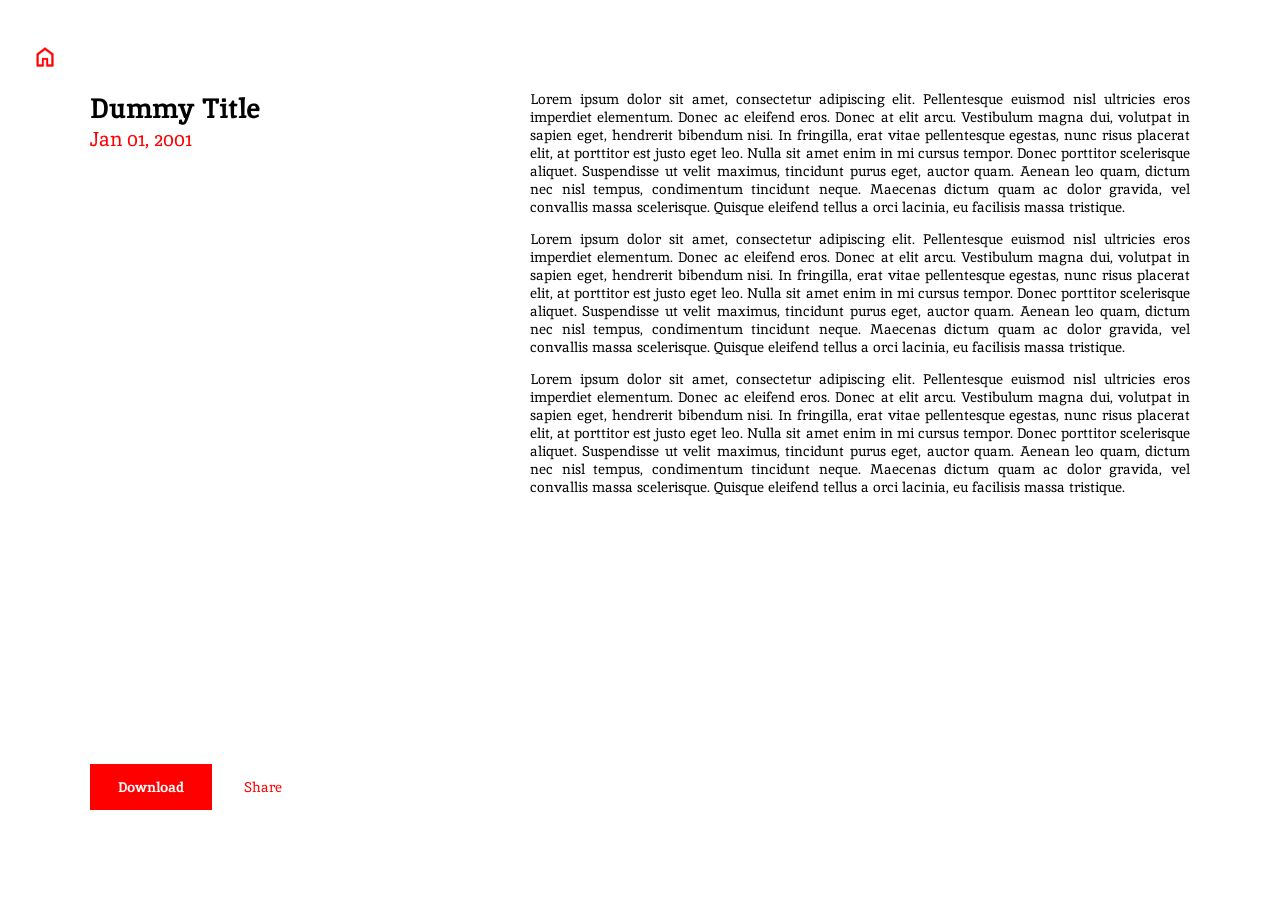
==== article.html @ f85720d9 "Dynamic article rendering" ====
<!--    
MIT License

Copyright (c) 2026 Caleb North

Permission is hereby granted, free of charge, to any person obtaining a copy
of this software and associated documentation files (the "Software"), to deal
in the Software without restriction, including without limitation the rights
to use, copy, modify, merge, publish, distribute, sublicense, and/or sell
copies of the Software, and to permit persons to whom the Software is
furnished to do so, subject to the following conditions:

The above copyright notice and this permission notice shall be included in all
copies or substantial portions of the Software.

THE SOFTWARE IS PROVIDED "AS IS", WITHOUT WARRANTY OF ANY KIND, EXPRESS OR
IMPLIED, INCLUDING BUT NOT LIMITED TO THE WARRANTIES OF MERCHANTABILITY,
FITNESS FOR A PARTICULAR PURPOSE AND NONINFRINGEMENT. IN NO EVENT SHALL THE
AUTHORS OR COPYRIGHT HOLDERS BE LIABLE FOR ANY CLAIM, DAMAGES OR OTHER
LIABILITY, WHETHER IN AN ACTION OF CONTRACT, TORT OR OTHERWISE, ARISING FROM,
OUT OF OR IN CONNECTION WITH THE SOFTWARE OR THE USE OR OTHER DEALINGS IN THE
SOFTWARE.
-->


<!DOCTYPE html>
<html>
    <head>
        <link rel="icon" type="image/png" href="/img/logos/favicon.png">

        <!-- Load Python tools -->
        <link rel="stylesheet" href="https://pyscript.net/releases/2026.7.3/core.css" />
        <script type="module" src="https://pyscript.net/releases/2026.7.3/core.js"></script>
        
        <!-- Font Links -->
        <link rel="preconnect" href="https://fonts.googleapis.com">
        <link rel="preconnect" href="https://fonts.gstatic.com" crossorigin>
        <link href="https://fonts.googleapis.com/css2?family=Grenze+Gotisch:wght@100..900&family=Inika:wght@400;700&family=Uncial+Antiqua&display=swap" rel="stylesheet">

        <!-- CSS Links -->
        <link type="text/css" rel="stylesheet" href="css/global.css">
        <link type="text/css" rel="stylesheet" href="css/article.css">
    </head>
    
    <body>

        <div id="body-content">
            
            <!-- Back Button -->
            <a href="index.html" id="back-button">
                <img src="img/icons/home.png">
            </a>

            <!-- Article overview and buttons -->
            <div id="article-overview">

                <div id="article-overview-heading">
                    <h1 id="article-title">Lorem Ipsum</h1>
                    <p id="article-subtitle">Jan 01 1970</p>
                </div>
                
                <div id="article-overview-buttons">
                    <button id="article-download">Download</button>
                    <button id="article-share">Share</button>
                </div>

            </div>


            <!-- Article content -->
            <div id="article-content">

                <!-- Template -->
                <template id="article-content-paragraphs-template">
                    <div id="article-content-paragraphs">                
                        <p>Lorem Ipsum</p>
                    </div>
                </template>
                <!-------------->

            </div>


        </div>

    </body>

    <script src="js/global.js"></script>
    <script src="js/article.js"></script>

</html>
---- css/global.css ----
*
{
    /* Global Variables */
    --site-padding:         10vh;

    --animation-time:       333ms;
    --icon-size:            24px;

    --h1-title-font-size:   28px;
    --h3-title-font-size:   20px;
    --p-text-font-size:     14px;

    /* Initial force, to be overwritten later */
    margin:     0px !important;
    padding:    0px !important;
    border:     0px !important;

    /* Font Stuff */
    font-family: "Inika", serif;
    font-weight: 400;
    font-style: normal;

    /* Universal Decoration */
    transition: border-color var(--animation-time);
}

body
{
    overflow: hidden;
}
---- css/article.css ----
/* 
MIT License

Copyright (c) 2026 Caleb North

Permission is hereby granted, free of charge, to any person obtaining a copy
of this software and associated documentation files (the "Software"), to deal
in the Software without restriction, including without limitation the rights
to use, copy, modify, merge, publish, distribute, sublicense, and/or sell
copies of the Software, and to permit persons to whom the Software is
furnished to do so, subject to the following conditions:

The above copyright notice and this permission notice shall be included in all
copies or substantial portions of the Software.

THE SOFTWARE IS PROVIDED "AS IS", WITHOUT WARRANTY OF ANY KIND, EXPRESS OR
IMPLIED, INCLUDING BUT NOT LIMITED TO THE WARRANTIES OF MERCHANTABILITY,
FITNESS FOR A PARTICULAR PURPOSE AND NONINFRINGEMENT. IN NO EVENT SHALL THE
AUTHORS OR COPYRIGHT HOLDERS BE LIABLE FOR ANY CLAIM, DAMAGES OR OTHER
LIABILITY, WHETHER IN AN ACTION OF CONTRACT, TORT OR OTHERWISE, ARISING FROM,
OUT OF OR IN CONNECTION WITH THE SOFTWARE OR THE USE OR OTHER DEALINGS IN THE
SOFTWARE.
*/


/* ************* */
/* Document Wide */
/* ************* */


*
{
    --article-paragraph-distance: 2vh;
    font-size: var(--p-text-font-size);
}

body
{
    overflow-y: scroll !important;
}

#body-content
{
    /* Position and Sizing */
    position: absolute;
    width: 100vw;
    height: max-content;

    padding: var(--site-padding) !important;
    box-sizing: border-box;

    /* Children */
    display: flex;
    flex-direction: row;
    justify-content: center;
    align-items: flex-start;
}


/* *********** */
/* Back Button */
/* *********** */


#back-button
{
    /* Position and Sizing */
    position: fixed;
    top: calc(var(--site-padding) / 2);
    left: calc((var(--site-padding) / 2) - (var(--icon-size)  / 2));


    /* Decoration */
    cursor: pointer;
}
#back-button img 
{
    height: var(--icon-size);
}


/* ******** */
/* Overview */
/* ******** */


#article-overview
{
    /* Position and Sizing */
    position: sticky;
    top: var(--site-padding);
    left: var(--site-padding);

    width: 40vw;
    height: calc(100vh - (var(--site-padding) * 2));

    /* Children */
    display: flex;
    flex-direction: column;
    justify-content: space-between;
    align-items: left;
}

#article-title
{
    font-size: var(--h1-title-font-size);
    font-weight: 600;
}
#article-subtitle
{
    font-size: var(--h3-title-font-size);
    color: red;
}

#article-overview-buttons *
{
    cursor: pointer;
}
#article-download
{
    /* Position and Sizing */
    padding: var(--p-text-font-size) calc(var(--p-text-font-size) * 2) !important;
    margin-right: calc(var(--p-text-font-size) * 2) !important;

    /* Decoration */
    color: white;
    background-color: red;
    font-weight: 600;
}
#article-share
{
    /* Decoration */
    color: red;
    background-color: transparent;
}


/* ******* */
/* Content */
/* ******* */


#article-content
{
    /* Position and Sizing */
    position: relative;
    width: 60vw;
    box-sizing: content-box;
}

#article-content-paragraphs p
{
    /* Position and Sizing */
    margin-bottom: var(--p-text-font-size) !important;

    /* Decoration */
    text-align: justify;
    text-justify: newspaper;
}

/********************/
/* MOBILE OVERRIDES */
/********************/





@media screen and (aspect-ratio < 1.2) {
   
    html[data-platform="mobile"] *
    {
        --h1-title-font-size:   64px !important;
        --h3-title-font-size:   40px !important;
        --p-text-font-size:     28px !important;
    }

    /* Document Wide */
    #body-content
    {
        /* Children */
        flex-direction: column;
        justify-content: flex-start;
        align-items: flex-start;
    }

    /* Overview */
    #article-overview
    {
        /* Position and Sizing */
        display: contents;

        position: relative;
        width: 100%;
        height: min-content;

        top: 0 !important;
        left: 0 !important;

        /* Children */
        flex-direction: column;
        justify-content: space-between;
        align-items: center;


        overflow:visible !important;
    }
    #article-overview-heading
    {
        /* Position and Sizing */
        position: relative;
        width: 100%;
        height: min-content;

        /* Children */
        display: flex;
        flex-direction: column;
        justify-content: left;
        box-sizing: border-box;
    }
    #article-overview-buttons
    {
        /* Position and Sizing */
        position: sticky;
        width: 100%;
        top: 0px;

        padding: calc((var(--site-padding) / 2) - (var(--icon-size) / 2)) 0px !important;

        /* Decoration */
        background-color: white !important;
        z-index: 999;

        /* Children */
        display: flex;
        flex-direction: row;
        justify-content: left;
        box-sizing: border-box;
    }
    #article-download
    {
        margin-right: calc(var(--p-text-font-size) * 2) !important;
        margin-left: 0px !important;
    }

    /* Content */
    #article-content
    {
        /* Position and Sizing */
        position: relative;
        width: 100%;
    }

}
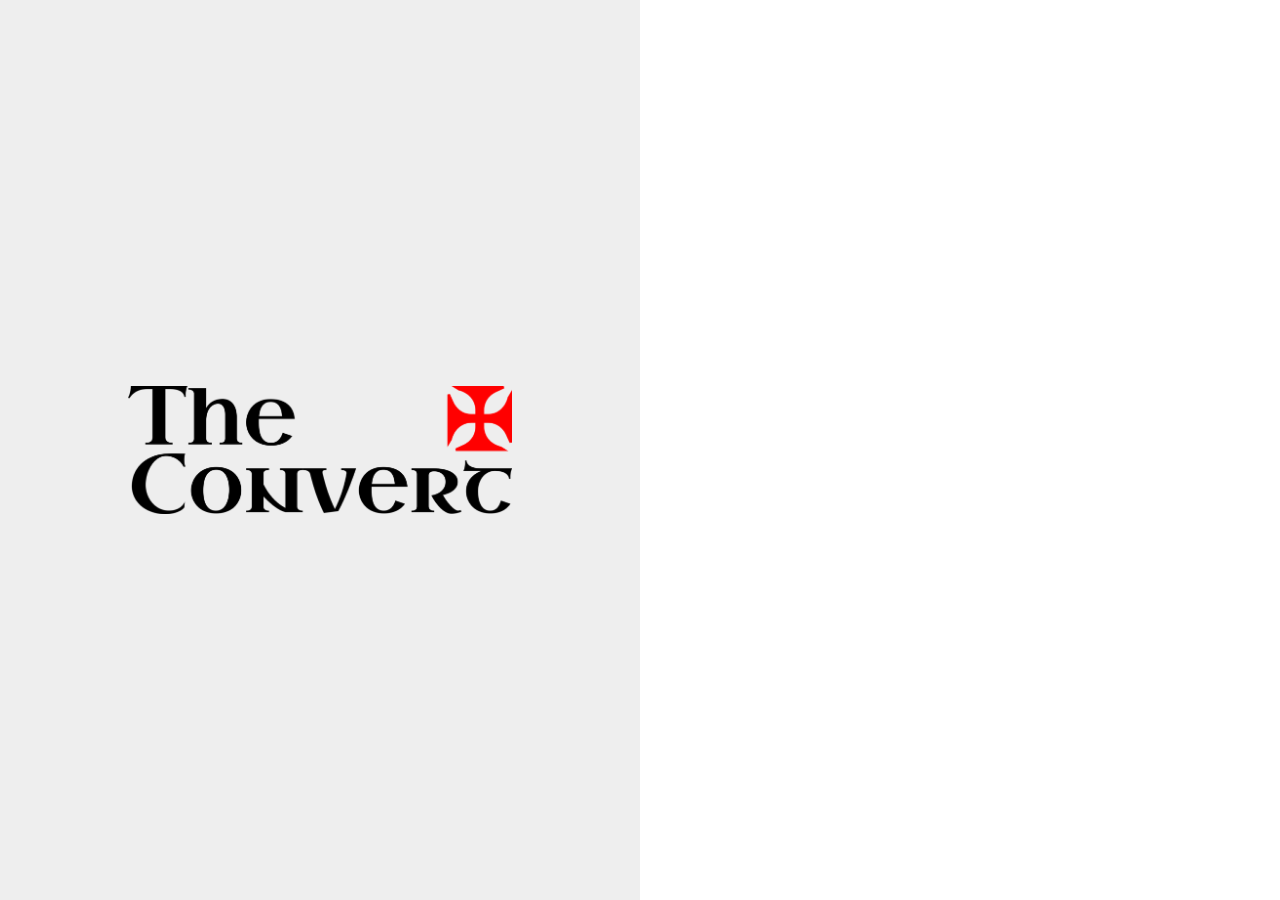
==== commit 845b0333: "Changed article home redirect" ====
--- a/article.html
+++ b/article.html
@@ -47,7 +47,7 @@
         <div id="body-content">
             
             <!-- Back Button -->
-            <a href="index.html" id="back-button">
+            <a href="/" id="back-button">
                 <img src="img/icons/home.png">
             </a>
 
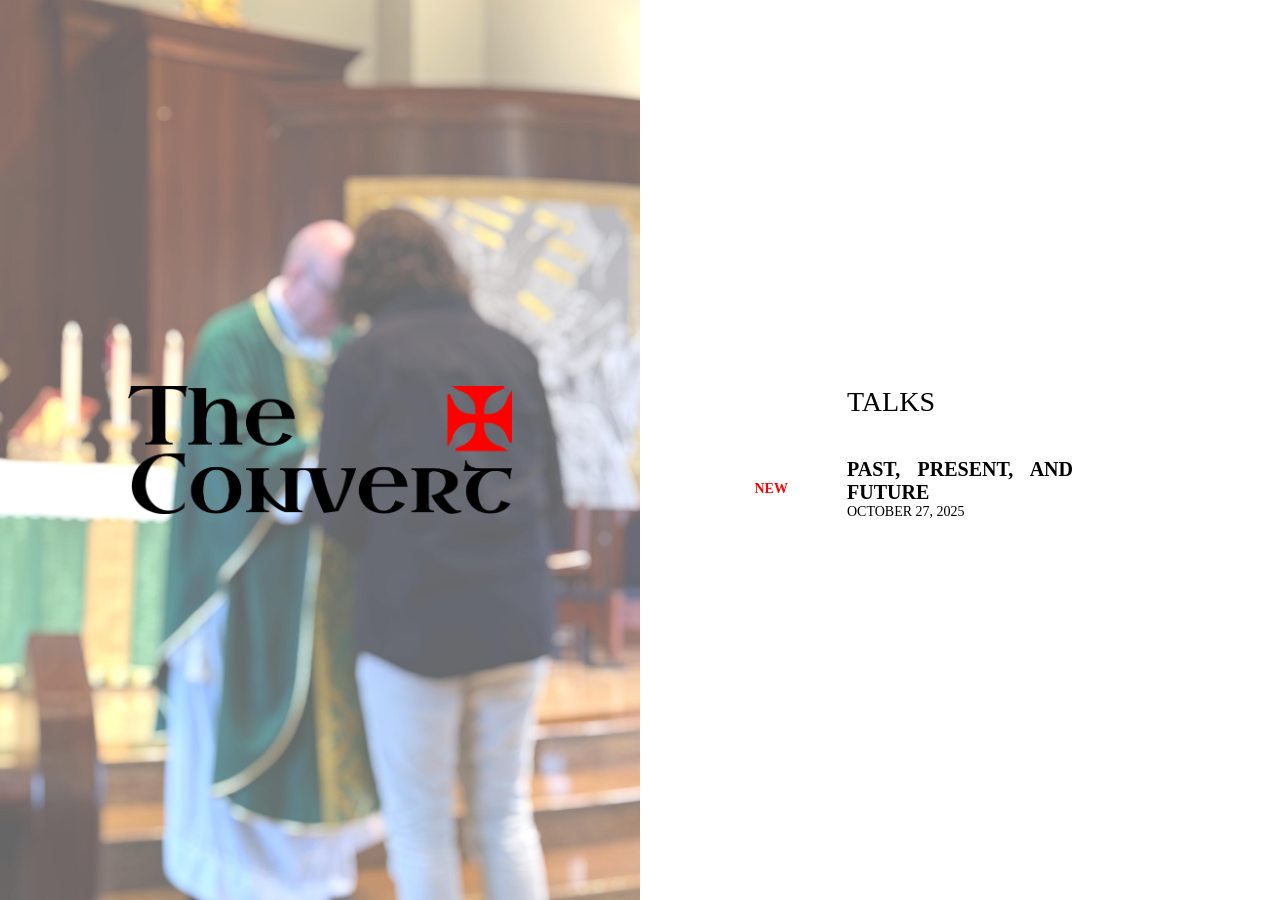
==== commit 490aec8f: "Added article, reworked article" ====
--- a/article.html
+++ b/article.html
@@ -71,9 +71,9 @@
             <div id="article-content">
 
                 <!-- Template -->
-                <template id="article-content-paragraphs-template">
-                    <div id="article-content-paragraphs">                
-                        <p>Lorem Ipsum</p>
+                <template id="article-paragraph-template">
+                    <div class="article-paragraph">
+                        
                     </div>
                 </template>
                 <!-------------->
--- a/css/article.css
+++ b/css/article.css
@@ -145,10 +145,11 @@
     /* Position and Sizing */
     position: relative;
     width: 60vw;
+    height: min-content;
     box-sizing: content-box;
 }
 
-#article-content-paragraphs p
+.article-paragraph
 {
     /* Position and Sizing */
     margin-bottom: var(--p-text-font-size) !important;
@@ -156,6 +157,11 @@
     /* Decoration */
     text-align: justify;
     text-justify: newspaper;
+}
+
+.article-paragraph:has(.indent)
+{
+    margin-left: var(--p-text-font-size) !important;
 }
 
 /********************/
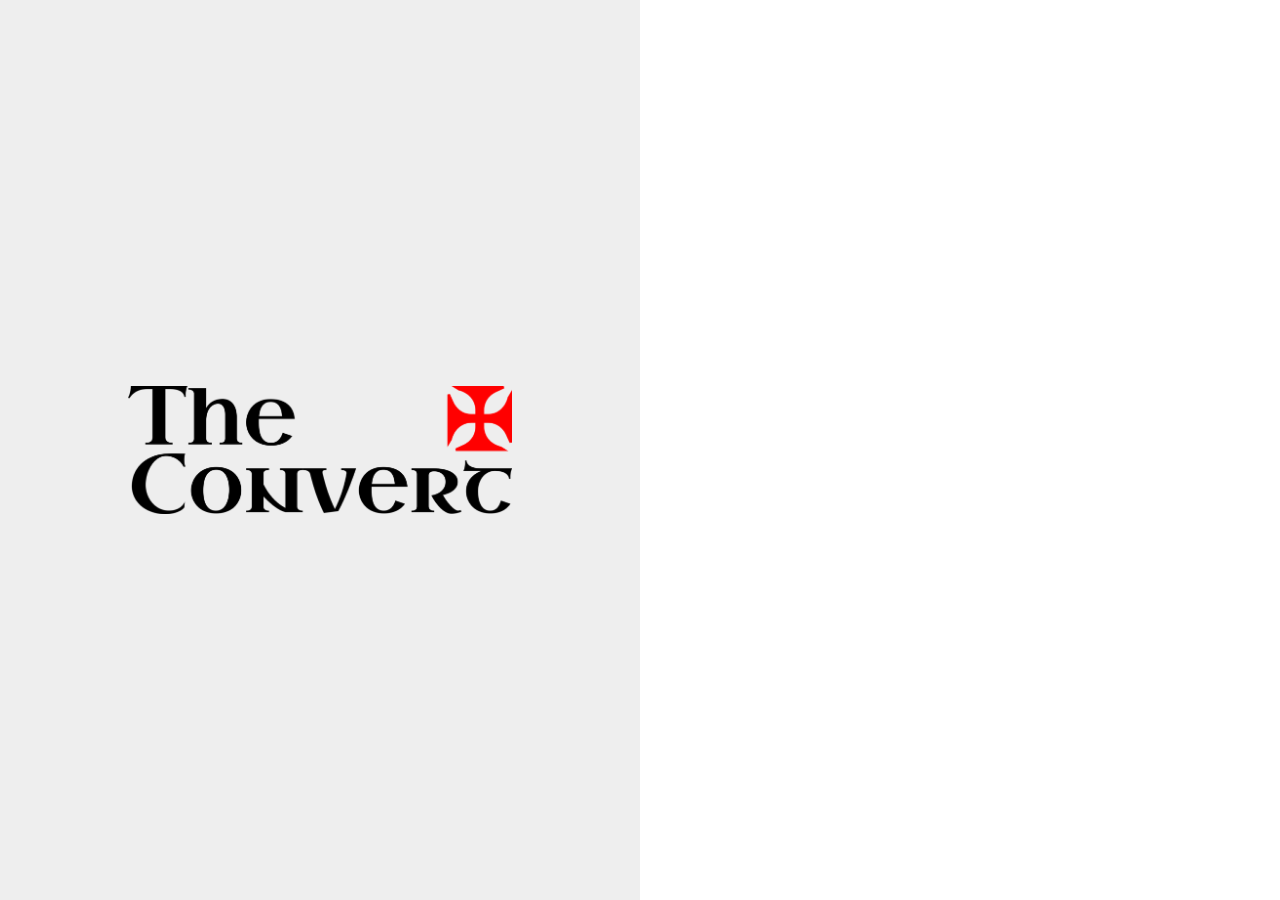
==== commit 53526c0a: "Article loading restructured" ====
--- a/article.html
+++ b/article.html
@@ -27,10 +27,7 @@
 <html>
     <head>
         <link rel="icon" type="image/png" href="/img/logos/favicon.png">
-
-        <!-- Load Python tools -->
-        <link rel="stylesheet" href="https://pyscript.net/releases/2026.7.3/core.css" />
-        <script type="module" src="https://pyscript.net/releases/2026.7.3/core.js"></script>
+        <title>The Convert / Article</title>
         
         <!-- Font Links -->
         <link rel="preconnect" href="https://fonts.googleapis.com">
@@ -73,7 +70,7 @@
                 <!-- Template -->
                 <template id="article-paragraph-template">
                     <div class="article-paragraph">
-                        
+
                     </div>
                 </template>
                 <!-------------->
--- a/css/global.css
+++ b/css/global.css
@@ -27,4 +27,13 @@
 body
 {
     overflow: hidden;
+}
+
+@media screen and (aspect-ratio < 1.2) {
+
+    html[data-platform="mobile"] *
+    {
+        --icon-size: 72px;
+    }
+
 }
--- a/css/article.css
+++ b/css/article.css
@@ -162,14 +162,12 @@
 .article-paragraph:has(.indent)
 {
     margin-left: var(--p-text-font-size) !important;
+    margin-right: var(--p-text-font-size) !important;
 }
 
 /********************/
 /* MOBILE OVERRIDES */
 /********************/
-
-
-
 
 
 @media screen and (aspect-ratio < 1.2) {
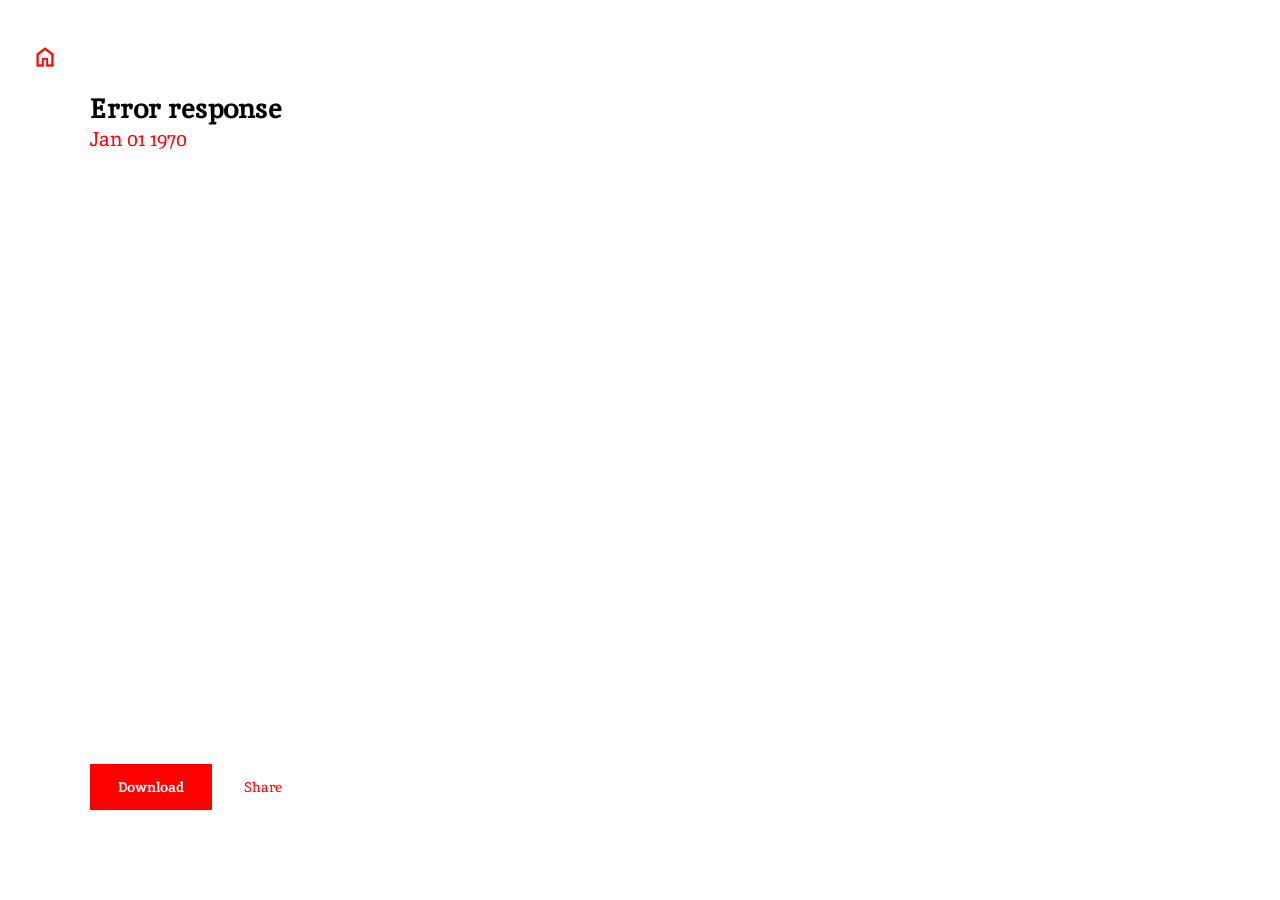
==== commit f4341f40: "Sharing added" ====
--- a/article.html
+++ b/article.html
@@ -58,7 +58,7 @@
                 
                 <div id="article-overview-buttons">
                     <button id="article-download">Download</button>
-                    <button id="article-share">Share</button>
+                    <button id="article-share" onclick="copyLink()" title="Copy link to clipboard">Share</button>
                 </div>
 
             </div>
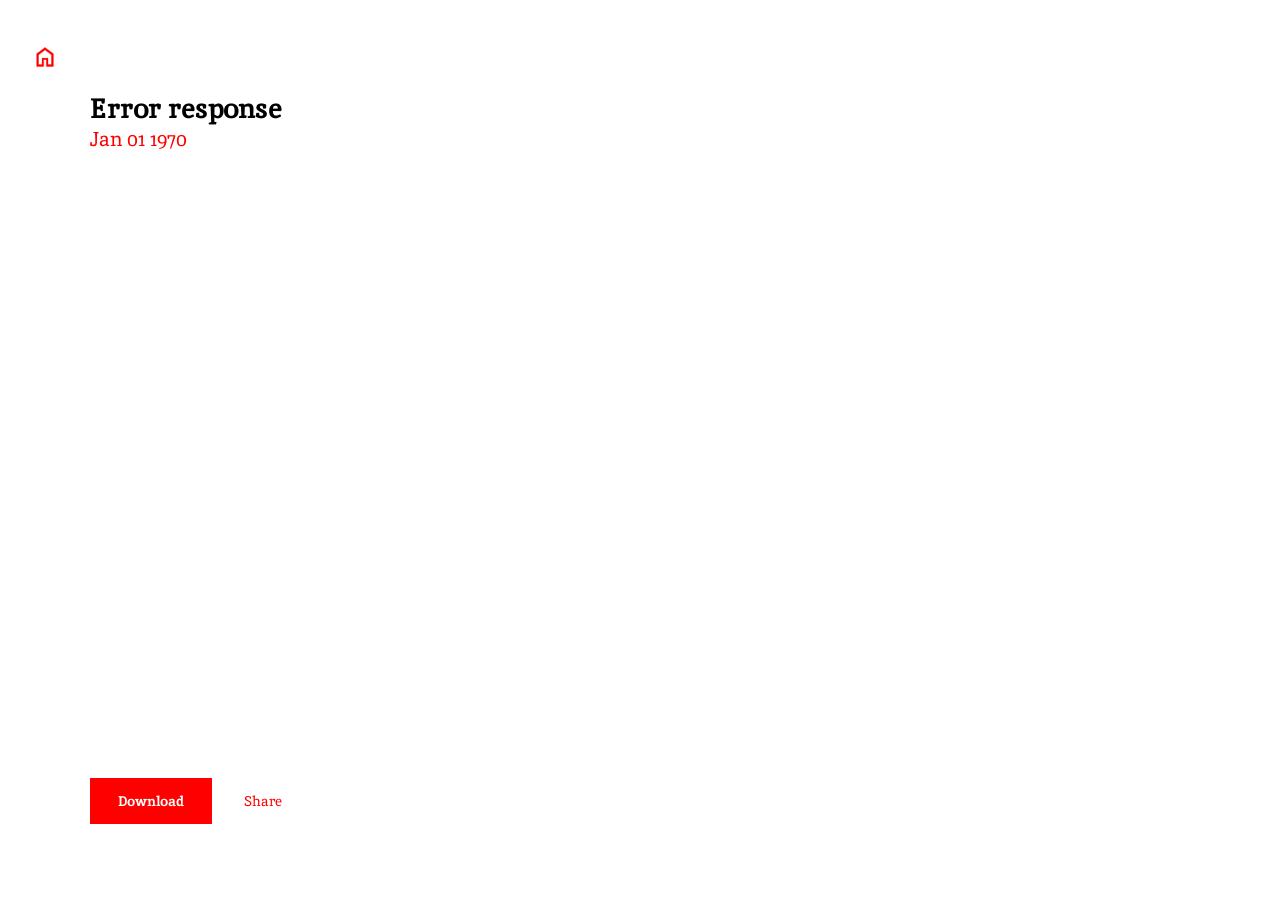
==== commit 2110f0b9: "Added downloading functionality" ====
--- a/article.html
+++ b/article.html
@@ -57,8 +57,8 @@
                 </div>
                 
                 <div id="article-overview-buttons">
-                    <button id="article-download">Download</button>
-                    <button id="article-share" onclick="copyLink()" title="Copy link to clipboard">Share</button>
+                    <a id="article-download">Download</a>
+                    <a id="article-share" onclick="copyLink()">Share</a>
                 </div>
 
             </div>
--- a/css/global.css
+++ b/css/global.css
@@ -33,7 +33,11 @@
 
     html[data-platform="mobile"] *
     {
-        --icon-size: 72px;
+        --h1-title-font-size:   72px !important;
+        --h3-title-font-size:   48px !important;
+        --p-text-font-size:     32px !important;
+        
+        --icon-size: 48px !important;
     }
 
 }
--- a/css/article.css
+++ b/css/article.css
@@ -112,9 +112,14 @@
     color: red;
 }
 
+#article-overview-buttons
+{
+    align-items: center;
+}
 #article-overview-buttons *
 {
     cursor: pointer;
+    text-decoration: none !important;
 }
 #article-download
 {
@@ -172,13 +177,6 @@
 
 @media screen and (aspect-ratio < 1.2) {
    
-    html[data-platform="mobile"] *
-    {
-        --h1-title-font-size:   64px !important;
-        --h3-title-font-size:   40px !important;
-        --p-text-font-size:     28px !important;
-    }
-
     /* Document Wide */
     #body-content
     {
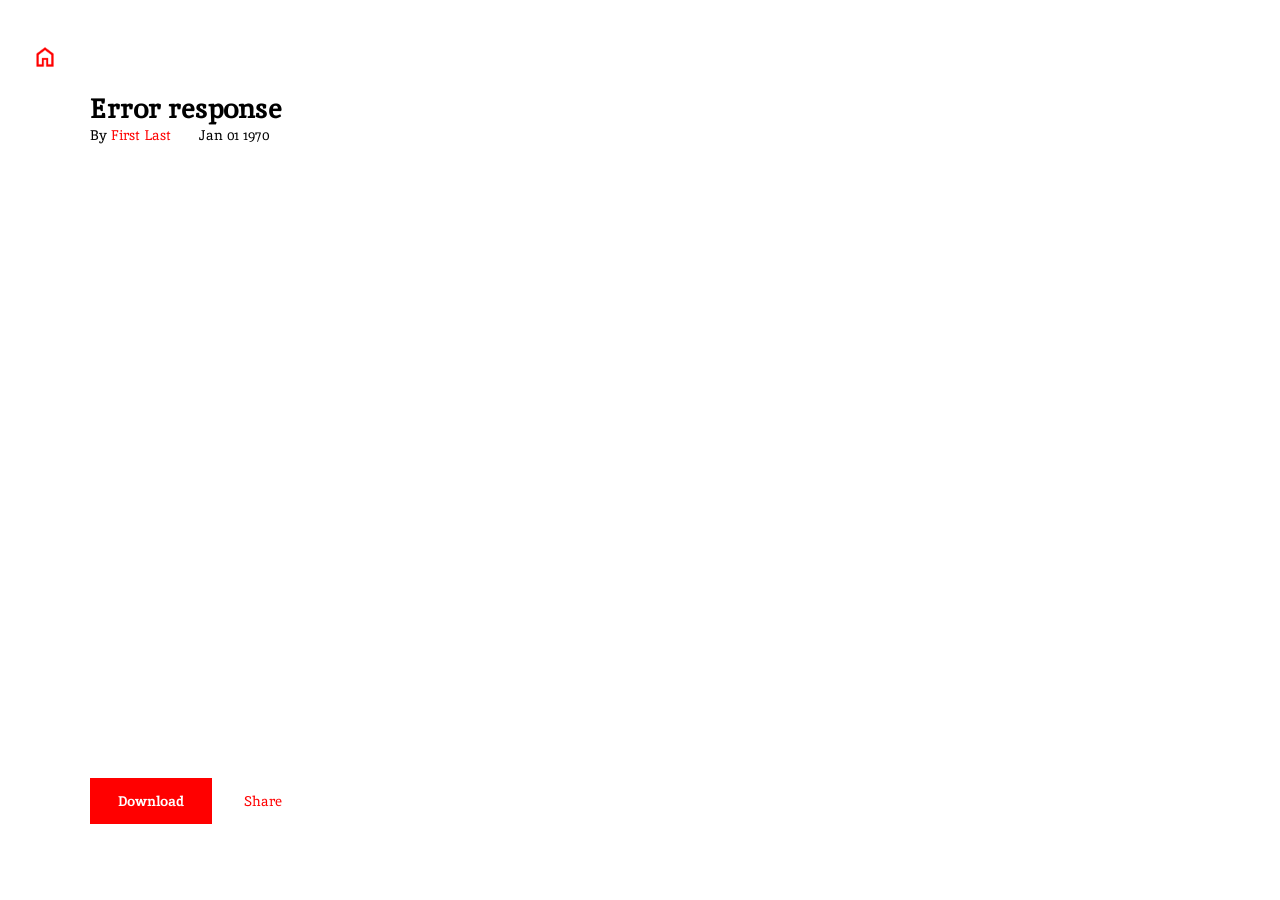
==== commit 8ea928d2: "WIP commit" ====
--- a/article.html
+++ b/article.html
@@ -53,7 +53,10 @@
 
                 <div id="article-overview-heading">
                     <h1 id="article-title">Lorem Ipsum</h1>
-                    <p id="article-subtitle">Jan 01 1970</p>
+                    <div id="article-overview-details">
+                        <p id="article-author">By <span id="article-author-name">First Last</span></p>
+                        <p id="article-date">Jan 01 1970</p>
+                    </div>
                 </div>
                 
                 <div id="article-overview-buttons">
--- a/css/article.css
+++ b/css/article.css
@@ -106,9 +106,20 @@
     font-size: var(--h1-title-font-size);
     font-weight: 600;
 }
-#article-subtitle
-{
-    font-size: var(--h3-title-font-size);
+#article-overview-details
+{
+    display: flex;
+    flex-direction: row;
+    align-items: left;
+    justify-content: baseline;
+}
+#article-overview-details *
+{
+    font-size: var(--p-text-font-size);
+    padding-right: var(--p-text-font-size) !important;
+}
+#article-author-name
+{
     color: red;
 }
 
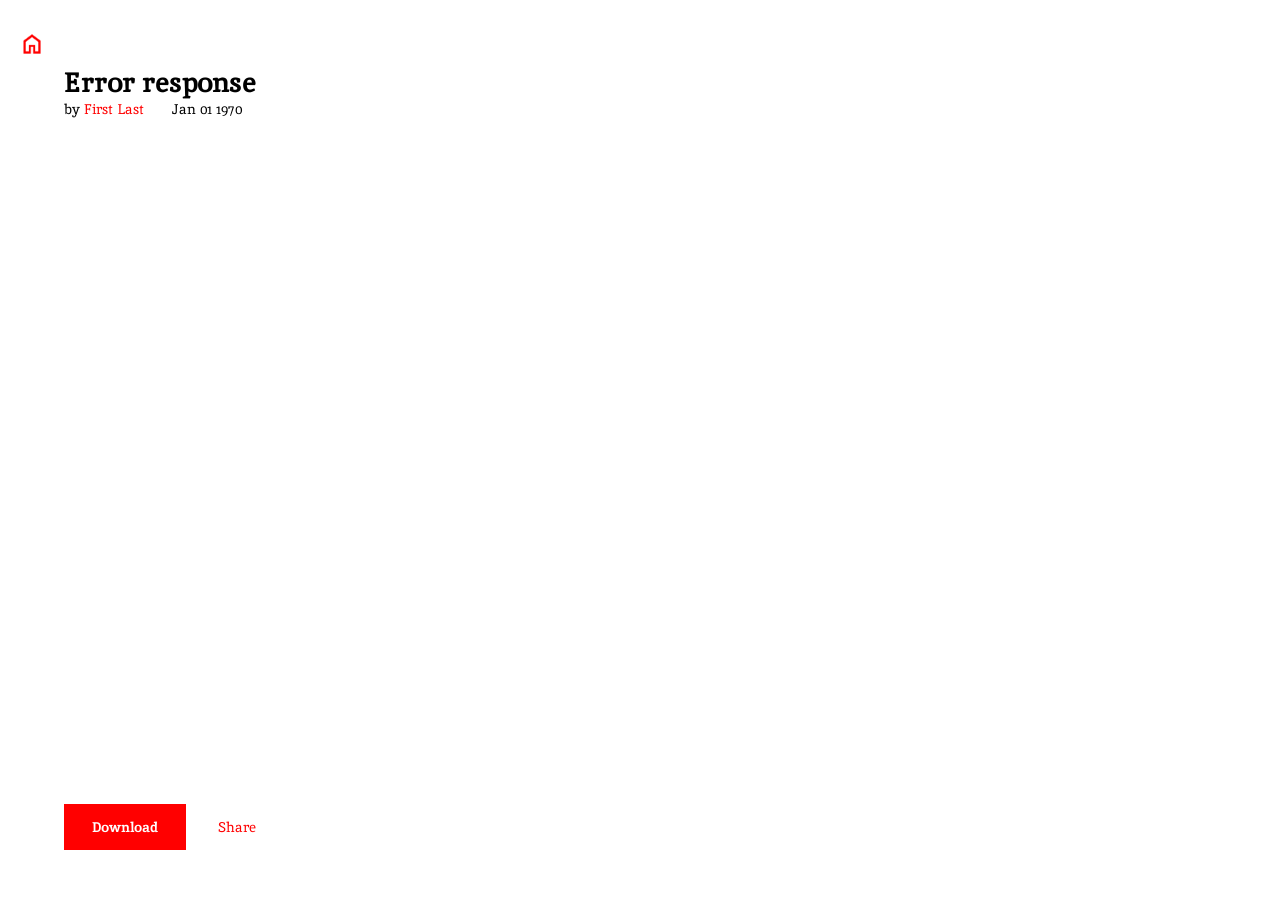
==== commit 6016dc88: "Added authorship" ====
--- a/article.html
+++ b/article.html
@@ -54,7 +54,7 @@
                 <div id="article-overview-heading">
                     <h1 id="article-title">Lorem Ipsum</h1>
                     <div id="article-overview-details">
-                        <p id="article-author">By <span id="article-author-name">First Last</span></p>
+                        <p id="article-author">by <span id="article-author-name">First Last</span></p>
                         <p id="article-date">Jan 01 1970</p>
                     </div>
                 </div>
--- a/css/global.css
+++ b/css/global.css
@@ -1,7 +1,7 @@
 *
 {
     /* Global Variables */
-    --site-padding:         10vh;
+    --site-padding:         5vw;
 
     --animation-time:       333ms;
     --icon-size:            24px;
--- a/css/article.css
+++ b/css/article.css
@@ -250,6 +250,10 @@
         justify-content: left;
         box-sizing: border-box;
     }
+    #article-overview-details
+    {
+        flex-direction: column !important;
+    }
     #article-download
     {
         margin-right: calc(var(--p-text-font-size) * 2) !important;
